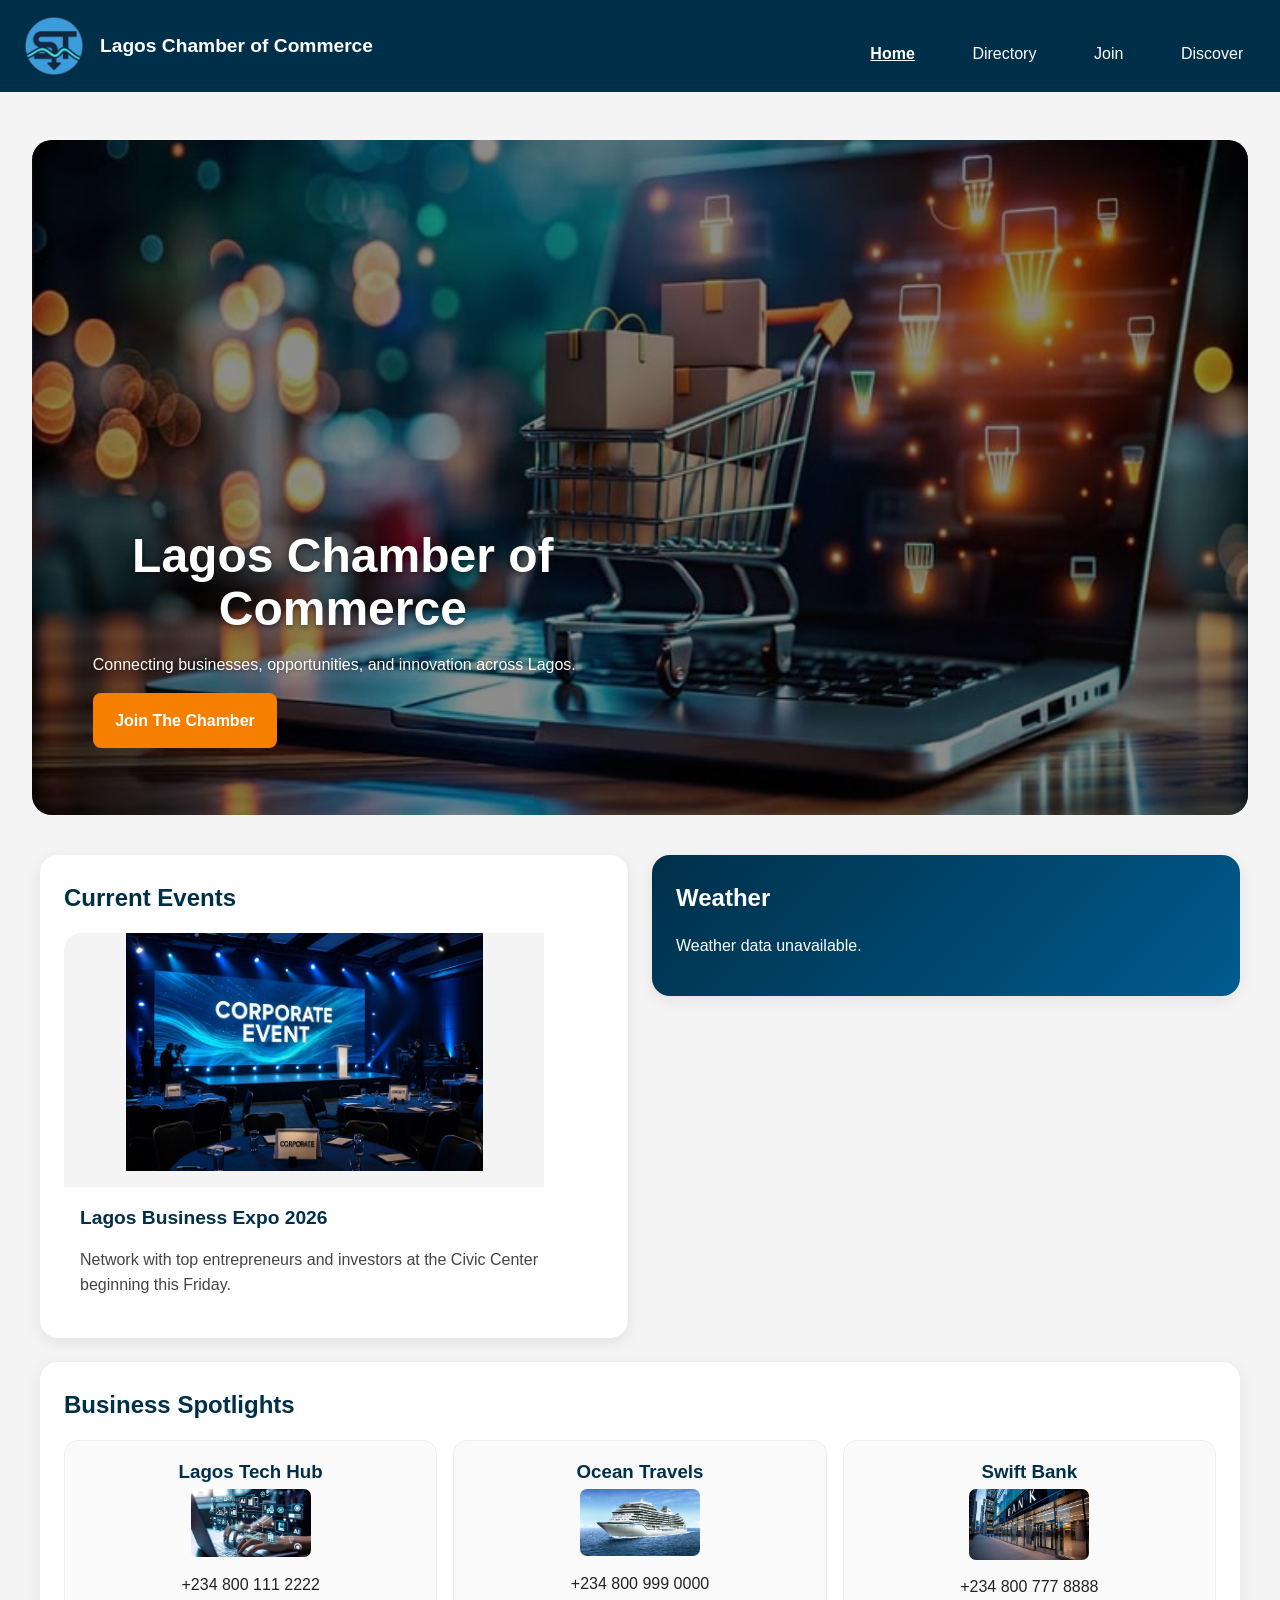
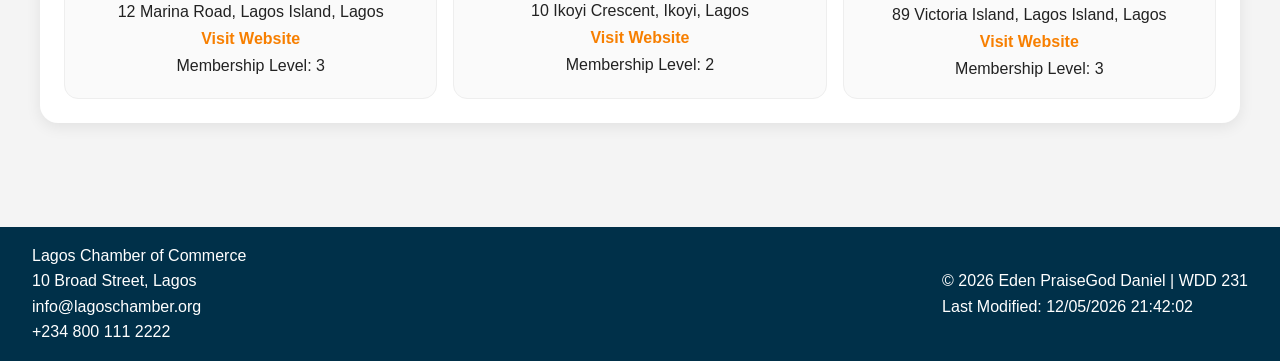
==== chamber/index.html @ 4ae9ea04 "update" ====
<!DOCTYPE html>
<html lang="en">
<head>

    <!-- Basic Page Setup -->
    <meta charset="UTF-8">
    <meta name="viewport" content="width=device-width, initial-scale=1.0">

    <!-- SEO -->
    <meta name="description" content="Lagos Chamber of Commerce Directory Page - Connect with local businesses, discover opportunities, and support economic growth in Lagos. Find contact details, addresses, and websites for a wide range of enterprises across various industries. Join us in fostering collaboration and economic development in Lagos. Explore the vibrant business community of Lagos with our comprehensive directory of chamber members. Connect with local enterprises, discover new opportunities, and support the growth of Lagos' economy. Find contact details, addresses, and websites for a wide range of businesses across various industries. Join us in fostering collaboration and economic development in Lagos.">
    <meta name="author" content="Eden PraiseGod Daniel">

    <!-- Facebook / Open Graph -->
    <meta property="og:title"
    content="Lagos Chamber Home">

    <meta property="og:description"
    content="Discover trusted businesses, connect with local enterprises, and explore opportunities in the Lagos Chamber Directory.">

    <meta property="og:image"
    content="https://danielspraises.github.io/wdd231/chamber/images/logo.png">

    <meta property="og:url"
    content="https://danielspraises.github.io/wdd231/chamber/directory.html">

    <title>Lagos Chamber Directory</title>

    <!-- Favicon -->
    <link rel="icon" href="images/logo.png">

    <!-- Google Fonts -->
    <link href="https://fonts.googleapis.com/css2?family=Montserrat:wght@400;700&display=swap" rel="stylesheet">
    <link rel="preconnect" href="https://fonts.googleapis.com">
    <link rel="preconnect" href="https://fonts.gstatic.com" crossorigin>
    <!-- <link href="https://googleapis.com" rel="stylesheet"> -->

    <!-- CSS Files -->
    <link rel="stylesheet" href="styles/normalize.css">
    <link rel="stylesheet" href="styles/small.css">
    <link rel="stylesheet" href="styles/larger.css">

    <!-- JavaScript -->
    <!-- <script src="scripts/directory.js" defer></script> -->
    <script src="scripts/index.js" defer></script>

</head>

<body>

    <!-- HEADER -->
    <header>

        <div class="logo-area">
            <img src="images/logo.png" alt="Lagos Chamber Logo">
            <span class="bus-name">Lagos Chamber of Commerce</span>
        </div>

        <!-- Navigation -->
        <nav>

            <button id="menuBtn">&#9776;</button>

            <ul class="navigation">

                <li><a href="index.html" class="active">Home</a></li>

                <li><a href="directory.html">Directory</a></li>

                <li><a href="#">Join</a></li>

                <li><a href="#">Discover</a></li>

            </ul>

        </nav>

    </header>

    <!-- MAIN -->
    <main>

        <!-- HERO SECTION -->
        <section class="hero">

            <img src="images/hero.jpg"
                alt="Lagos city business district">

            <div class="hero-text">

                <h1>Lagos Chamber of Commerce</h1>

                <p>
                    Connecting businesses, opportunities,
                    and innovation across Lagos.
                </p>

                <a href="#" class="cta-button">
                    Join The Chamber
                </a>

            </div>

        </section>

        <!-- HOME GRID -->
        <section class="home-grid">

            <!-- EVENTS -->
            <section class="card">

                <h2>Current Events</h2>

                <figure class="event-card">

                    <img src="images/event.jpg"
                        alt="Lagos Business Expo">

                    <figcaption>

                        <span>Lagos Business Expo 2026</span>

                        <p>
                            Network with top entrepreneurs and investors
                            at the Civic Center beginning this Friday.
                        </p>

                    </figcaption>

                </figure>

            </section>

            <!-- WEATHER -->
            <section class="card weather-card">

                <h2>Weather</h2>

                <div class="weather-main">

                        <div class="weather-top">

                            <img id="weather-icon"
                                src="images/weather.png"
                                alt="Weather Icon">

                            <p id="current-temp"></p>

                        </div>

                        <p id="weather-desc"></p>

                <div id="forecast" class="forecast"></div>

            </section>

            <!-- SPOTLIGHTS -->
            <section class="card">

                <h2>Business Spotlights</h2>

                <div id="spotlights"></div>

            </section>

        </section>

    </main>

    <!-- FOOTER -->
    <footer>

        <div class="footer-info">

            <p>Lagos Chamber of Commerce</p>

            <p>10 Broad Street, Lagos</p>

            <p>info@lagoschamber.org</p>

            <p>+234 800 111 2222</p>

        </div>

        <div class="footer-dev">

            <p>
                &copy;
                <span id="year"></span>

                Eden PraiseGod Daniel | WDD 231
            </p>

            <p id="lastModified"></p>

        </div>

    </footer>

</body>
</html>
---- chamber/styles/small.css ----
/* ---------- GLOBAL ---------- */

* {
    margin: 0;
    padding: 0;
    box-sizing: border-box;
}

body {
    font-family: open sans, sans-serif;
    background-color: #f4f4f4;
    color: #222;
    line-height: 1.6;
}

/* ---------- HEADER ---------- */

header {
    background-color: #003049;
    color: #ffffff;
    padding: 1rem 1.5rem;
}

.logo-area {
    display: flex;
    align-items: center;
    gap: 1rem;
}

.logo-area img {
    width: 60px;
    border-radius: 50px;
}

.logo-area .bus-name {
    font-size: 1.2rem;
    font-weight: bold;
}

/* ---------- NAVIGATION ---------- */

#menuBtn {
    margin-top: 1rem;
    padding: 0.6rem 1rem;
    border: none;
    background:#ffffff;
    color: #003049;
    cursor: pointer;
    border-radius: 6px;
    transition: background-color 0.3s ease,
                transform 0.3s ease;
}

#menuBtn:hover {
    background-color: #fcbf49;
    transform: translateY(-2px);
}

.navigation {
    list-style: none;
    display: none;
    flex-direction: column;
    gap: 0.8rem;
    margin-top: 1rem;
}

.navigation.open {
    display: flex;
}

.navigation li {
    padding: 0.3rem 0;
}

.navigation a {
    color: #ffffff;
    text-decoration: none;
    padding: 0.5rem 0.8rem;
    border-radius: 6px;
    transition: background-color 0.3s ease,
                color 0.3s ease,
                transform 0.3s ease;
}

.navigation a:hover {
    background-color: rgba(255, 255, 255, 0.15);
    color: #fcbf49;
    transform: translateX(5px);
}

.navigation a.active {
    font-weight: bold;
    text-decoration: underline;
}

/* ---------- MAIN ---------- */

main {
    padding: 2rem 1rem;
}

main h1 {
    text-align: center;
    margin-bottom: 2rem;
}

/* ---------- BUTTONS ---------- */

.view-buttons {
    display: flex;
    justify-content: center;
    gap: 1rem;
    margin-bottom: 2rem;
}

.view-buttons button {
    padding: 0.8rem 1.2rem;
    border: none;
    background-color: #003049;
    color: #ffffff;
    cursor: pointer;
    border-radius: 6px;
    transition: background-color 0.3s ease,
                transform 0.3s ease,
                box-shadow 0.3s ease;
}

.view-buttons button:hover {
    background-color: #005f73;
    transform: translateY(-3px);
    box-shadow: 0 4px 10px rgba(0, 0, 0, 0.2);
}

/* ---------- GRID VIEW ---------- */

.grid {
    display: grid;
    grid-template-columns: 1fr;
    gap: 1.5rem;
}

/* ---------- MEMBER CARD ---------- */

.grid section,
.list section {
    background-color: #ffffff;
    padding: 1.5rem;
    border-radius: 12px;
    text-align: center;
    transition: transform 0.3s ease,
                box-shadow 0.3s ease;
}

.grid section:hover,
.list section:hover {
    transform: translateY(-8px);
    box-shadow: 0 6px 18px rgba(0, 0, 0, 0.15);
}

/* ---------- IMAGES ---------- */

.grid img {
    width: 100%;
    max-width: 220px;
    height: auto;
    margin: 1rem 0;
    border-radius: 10px;
    transition: transform 0.4s ease,
                box-shadow 0.4s ease;
}

.grid img:hover {
    transform: translateY(-10px);
    box-shadow: 0 6px 14px rgba(0, 0, 0, 0.2);
}

/* ---------- LIST VIEW ---------- */

.list {
    display: flex;
    flex-direction: column;
    gap: 1.5rem;
}

.list img {
    display: none;
}

/* ---------- LINKS ---------- */

a {
    color: #f77f00;
    transition: color 0.3s ease;
}

a:hover {
    color: #db7202;
}

/* ---------- FOOTER ---------- */

footer {
    background-color: #003049;
    color: #ffffff;
    padding: 1rem 2rem;
    margin-top: 3rem;
    text-align: center;
    align-items: center;
}

/* .footer-info {
    margin-bottom: 1rem;
} */

.footer-dev {
    align-items: center;
}




/* ================ HOME PAGE ================ */

/* ---------- HERO ---------- */

.hero {
    position: relative;
    overflow: hidden;
    border-radius: 20px;
    margin: 1rem;
}

.hero img {
    width: 100%;
    height: 75vh;
    object-fit: cover;
    display: block;
}

/* Dark overlay */

.hero::after {
    content: "";
    position: absolute;
    inset: 0;
    background: rgba(0,0,0,0.45);
}

/* Hero text */

.hero-text {
    position: absolute;
    bottom: 10%;
    left: 5%;
    z-index: 2;
    color: white;
    max-width: 500px;
}

.hero-text h1 {
    font-size: 2.3rem;
    margin-bottom: 1rem;
    line-height: 1.1;
    text-shadow: 0 2px 6px rgba(0,0,0,0.5);
}

.hero-text p {
    line-height: 1.6;
    margin-bottom: 1rem;
    text-shadow: 0 1px 4px rgba(0,0,0,0.4);
}

/* CTA */

.cta-button {
    display: inline-block;
    background: #f77f00;
    color: white;
    padding: 0.9rem 1.4rem;
    border-radius: 8px;
    text-decoration: none;
    font-weight: bold;
    transition: 0.3s ease;
}

.cta-button:hover {
    background: #d96d00;
    color: #ffffff;
    transform: translateY(-3px);
}

/* ---------- HOME GRID ---------- */

.home-grid {
    display: grid;
    gap: 1.5rem;
    padding: 1.5rem;
}

/* ---------- CARDS ---------- */

.card {
    background: white;
    border-radius: 18px;
    padding: 1.5rem;
    box-shadow: 0 4px 15px rgba(0,0,0,0.08);
}

.card h2 {
    margin-bottom: 1rem;
    color: #003049;
}

/* ---------- WEATHER ---------- */

.weather-card p {
    margin-bottom: 0.8rem;
}

/* ---------- SPOTLIGHTS ---------- */

#spotlights {
    display: grid;
    gap: 1rem;
}

.spotlight-card {
    display: flex;
    flex-direction: column;
    gap: 0.1rem;
    background: #fafafa;
    border: 1px solid #eee;
    padding: 1rem;
    border-radius: 14px;
    transition: transform 0.3s ease;
    align-items: center;
}

.spotlight-card:hover {
    transform: translateY(-3px);
}

.spotlight-card img {
    width: 100%;
    max-width: 120px;
    height: auto;
    border-radius:7px;
    margin-bottom: 0.8rem;
}

.spotlight-card h3 {
    color: #003049;
}

.spotlight-card a {
    color: #f77f00;
    text-decoration: none;
    font-weight: bold;
}

.spotlight-card a:hover {
    color: #db7202;
}

/* =========================
   EVENT CARD
========================= */

.event-card {
    /* display: flex; */
    /* flex-direction: column; */
    height: 100%;
    overflow: hidden;
    border-radius: 18px;
    background: white;
    transition: transform 0.3s ease;
}

.event-card:hover {
    transform: translateY(-4px);
}

/* ---------- IMAGE ---------- */

.event-card img {
    width: 100%;
    max-width: 480px;
    aspect-ratio: 16 / 9;
    object-fit: contain;
    background: #f4f4f4;
    padding: 1rem;
    margin-top: -1rem;
}

/* ---------- CAPTION ---------- */

.event-card figcaption {
    margin-top: -0.5rem;
    padding: 1rem;
    display: flex;
    flex-direction: column;
    gap: 0.8rem;
    flex-grow: 1;
}

/* ---------- TITLE ---------- */

.event-card span {
    font-size: 1.2rem;
    font-weight: bold;
    color: #003049;
    margin: 0px;
}

/* ---------- DESCRIPTION ---------- */

.event-card p {
    color: #444;
    line-height: 1.6;
    margin: 0px;
}


/* =========================
   WEATHER CARD
========================= */

.weather-card {
    background: linear-gradient(
        135deg,
        #003049,
        #005b8f
    );

    color: white;
}

/* Heading */

.weather-card h2 {
    color: white;
    margin-bottom: 1rem;
}

/* Current temp */

.weather-main {
    margin-bottom: 1.5rem;
}

/* ---------- WEATHER TOP ---------- */

.weather-top {
    display: flex;
    align-items: center;
    gap: 1rem;
    margin-bottom: 0.5rem;
}

/* Weather icon */

#weather-icon {
    width: 70px;
    height: 70px;
}

/* Temperature */

#current-temp {
    font-size: 3rem;
    font-weight: bold;
    margin-bottom: 0.5rem;
}

/* Description */

#weather-desc {
    text-transform: capitalize;
    font-size: 1.1rem;
    opacity: 0.9;
}

/* Forecast */

.forecast {
    display: grid;
    gap: 0.8rem;
}

/* Forecast items */

.forecast p {
    background: rgba(255,255,255,0.12);
    padding: 0.8rem;
    border-radius: 10px;
    backdrop-filter: blur(5px);
}
---- chamber/styles/larger.css ----
@media screen and (min-width: 768px) {

    /* Navigation */

    #menuBtn {
        display: none;
    }

    .navigation {
        display: flex;
        flex-direction: row;
        justify-content: flex-end;
        gap: 2rem;
    }

    header {
        display: flex;
        justify-content: space-between;
        align-items: center;
        position: sticky;
        top: 0;
        z-index: 1000;
    }

    /* Grid */

    .grid {
        grid-template-columns: repeat(3, 1fr);
    }

    /* Footer */

    footer {
        display: flex;
        justify-content: space-between;
        text-align: left;
    }

}

/* ================ HOME PAGE ================ */

@media screen and (min-width: 768px) {

    /* ---------- HOME GRID ---------- */

    .home-grid {

        display: grid;

        grid-template-columns: 1fr 1fr;

        gap: 1.5rem;

        align-items: start;
    }

    /* Spotlight spans full width */

    .home-grid .card:last-child {

        grid-column: span 2;
    }

    /* Spotlight layout */

    #spotlights {

        grid-template-columns: repeat(3, 1fr);
    }

    /* Hero */

    .hero-text h1 {

        font-size: 3rem;
    }

}
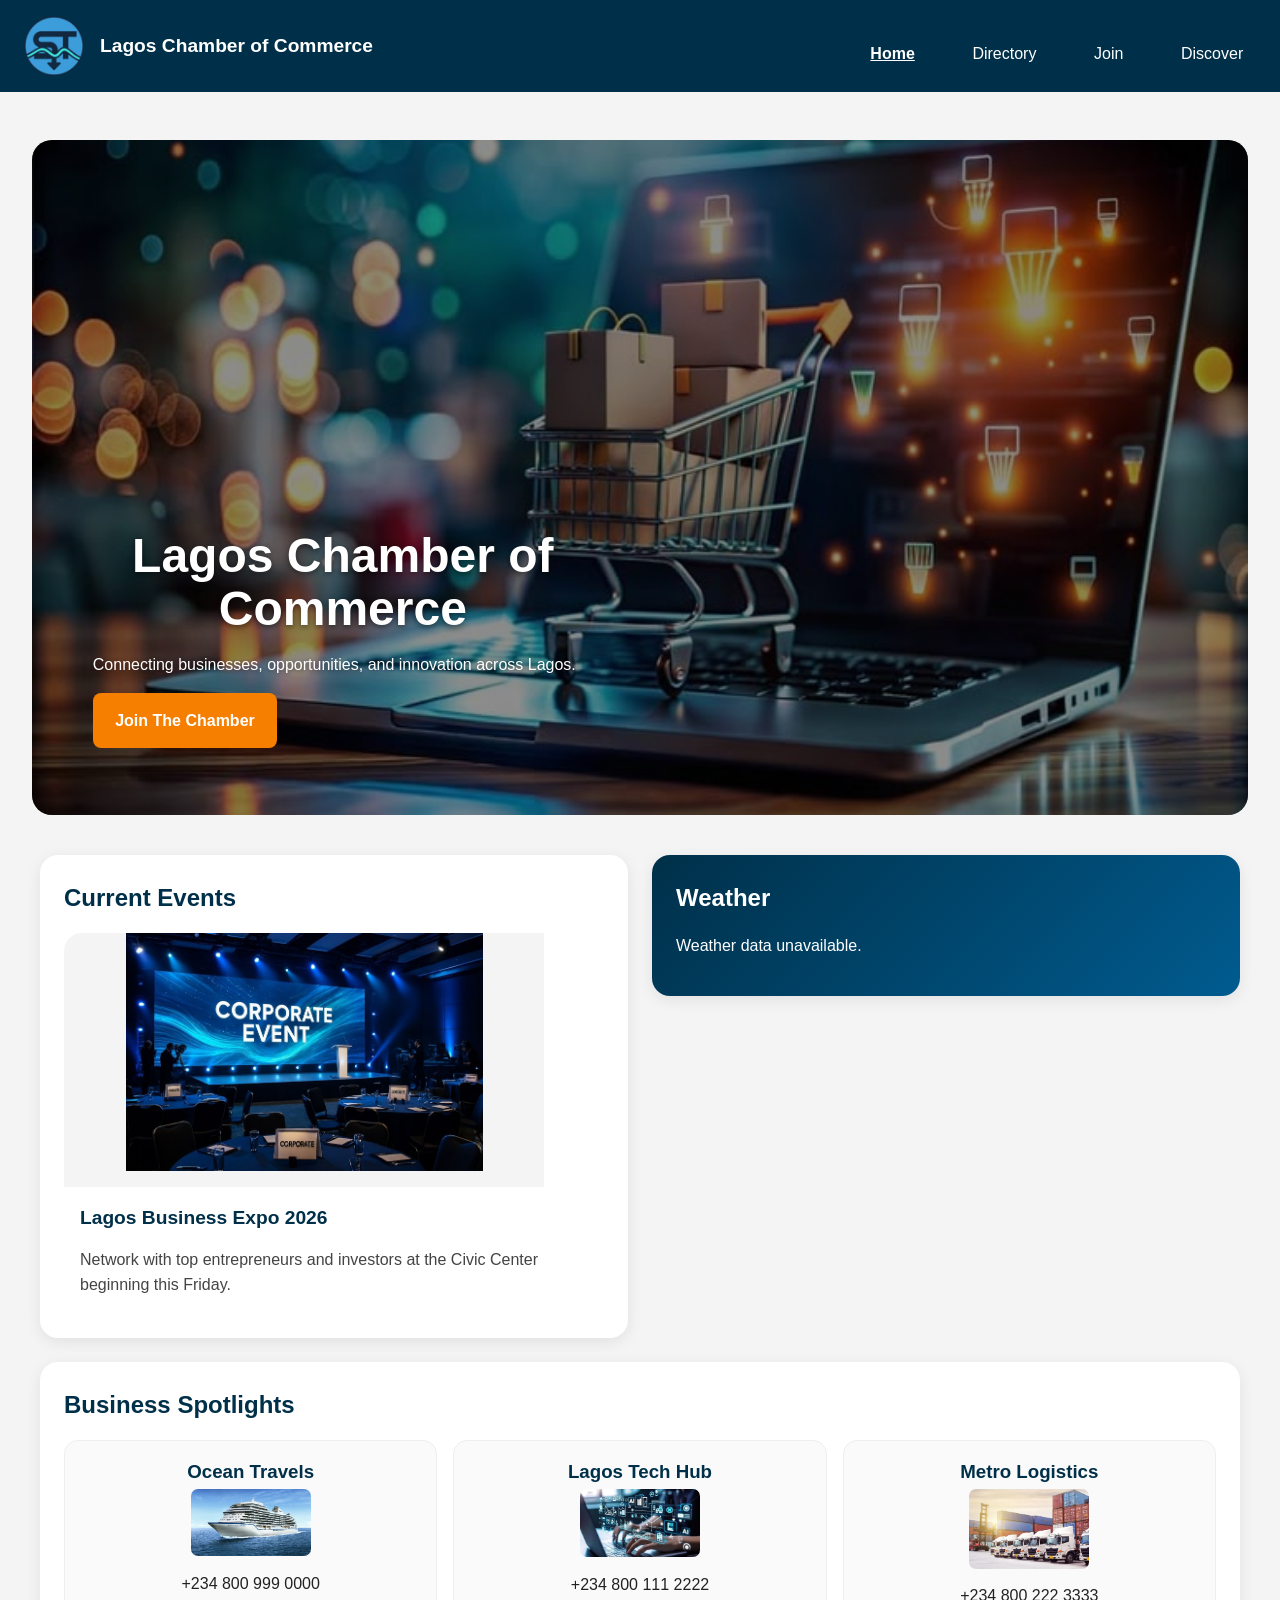
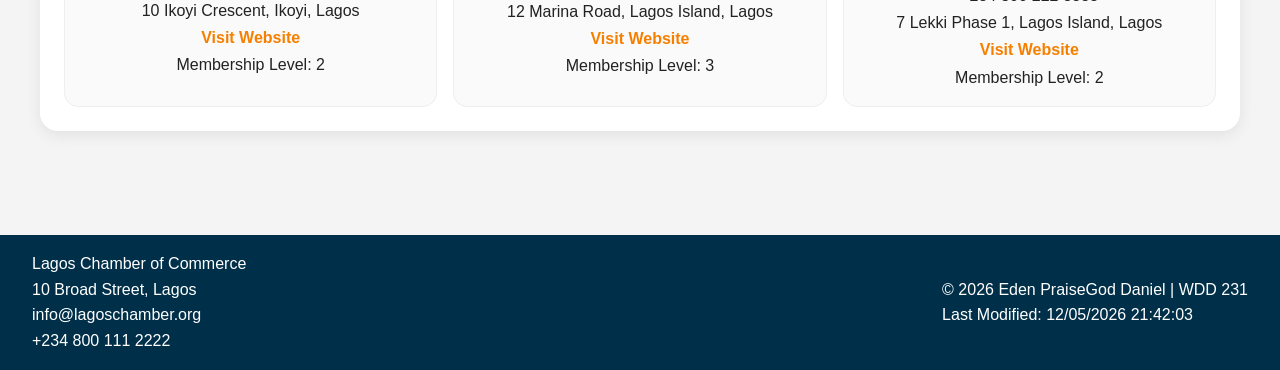
==== commit 30450b81: "update" ====
--- a/chamber/index.html
+++ b/chamber/index.html
@@ -7,7 +7,7 @@
     <meta name="viewport" content="width=device-width, initial-scale=1.0">
 
     <!-- SEO -->
-    <meta name="description" content="Lagos Chamber of Commerce Directory Page - Connect with local businesses, discover opportunities, and support economic growth in Lagos. Find contact details, addresses, and websites for a wide range of enterprises across various industries. Join us in fostering collaboration and economic development in Lagos. Explore the vibrant business community of Lagos with our comprehensive directory of chamber members. Connect with local enterprises, discover new opportunities, and support the growth of Lagos' economy. Find contact details, addresses, and websites for a wide range of businesses across various industries. Join us in fostering collaboration and economic development in Lagos.">
+    <meta name="description" content="Lagos Chamber of Commerce Directory Page - Connect with local businesses, discover opportunities, and support economic growth in Lagos. Find contact details, addresses, and websites for a wide range of enterprises across various industries.">
     <meta name="author" content="Eden PraiseGod Daniel">
 
     <!-- Facebook / Open Graph -->
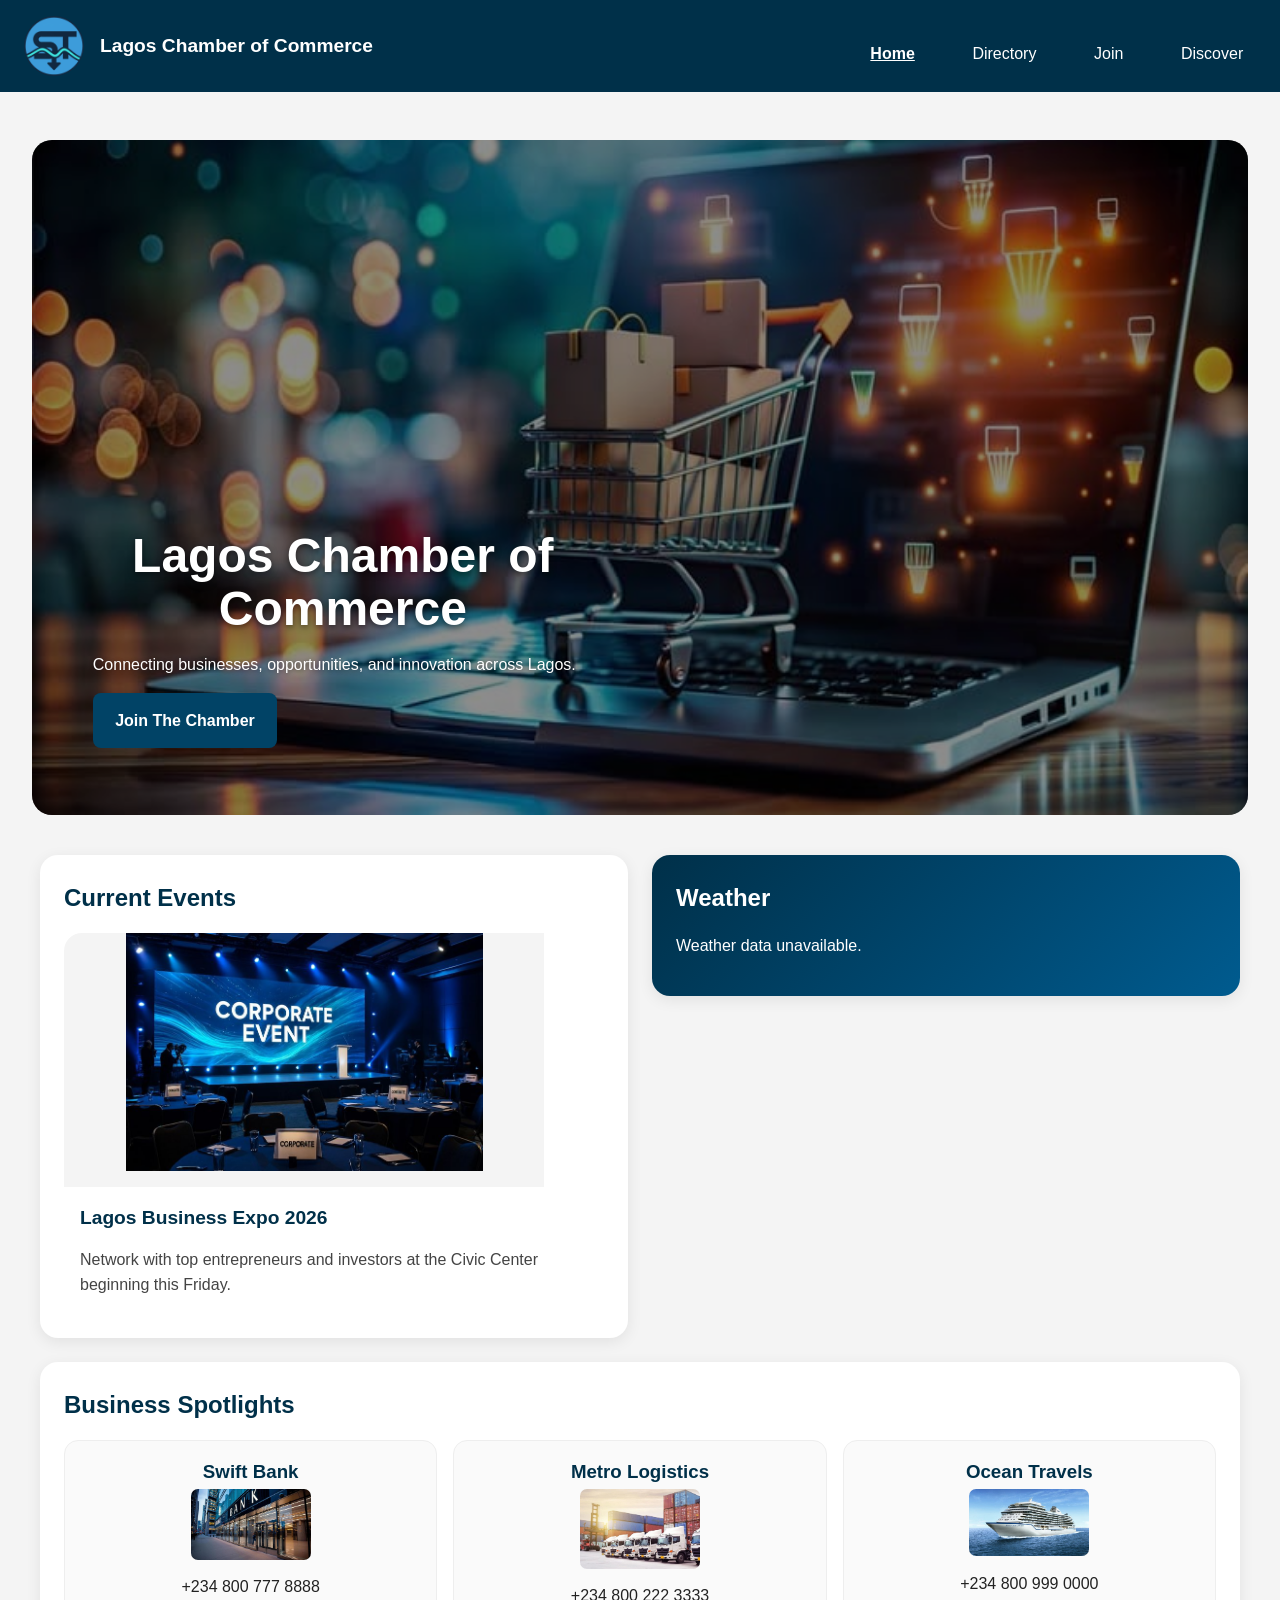
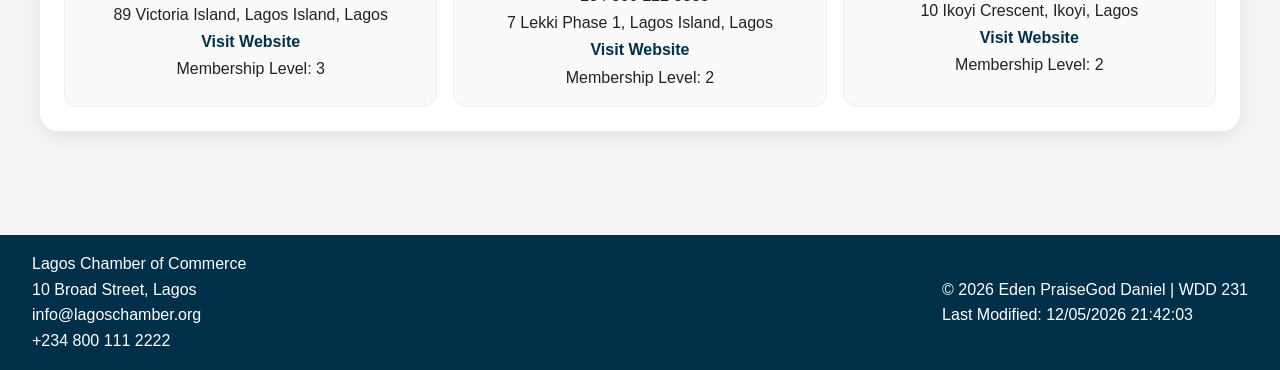
==== commit 7304f4cf: "update" ====
--- a/chamber/index.html
+++ b/chamber/index.html
@@ -32,7 +32,6 @@
     <link href="https://fonts.googleapis.com/css2?family=Montserrat:wght@400;700&display=swap" rel="stylesheet">
     <link rel="preconnect" href="https://fonts.googleapis.com">
     <link rel="preconnect" href="https://fonts.gstatic.com" crossorigin>
-    <!-- <link href="https://googleapis.com" rel="stylesheet"> -->
 
     <!-- CSS Files -->
     <link rel="stylesheet" href="styles/normalize.css">
@@ -135,21 +134,23 @@
 
                 <h2>Weather</h2>
 
-                <div class="weather-main">
-
-                        <div class="weather-top">
-
-                            <img id="weather-icon"
-                                src="images/weather.png"
-                                alt="Weather Icon">
-
-                            <p id="current-temp"></p>
-
-                        </div>
-
-                        <p id="weather-desc"></p>
+            <div class="weather-main">
+
+                <div class="weather-top">
+
+                    <img id="weather-icon"
+                        src="images/weather.png"
+                        alt="Weather Icon">
+
+                    <p id="current-temp"></p>
+
+                </div>
+
+                <p id="weather-desc"></p>
 
                 <div id="forecast" class="forecast"></div>
+
+            </div>
 
             </section>
 
--- a/chamber/styles/small.css
+++ b/chamber/styles/small.css
@@ -189,12 +189,12 @@
 /* ---------- LINKS ---------- */
 
 a {
-    color: #f77f00;
+    color: #003049;
     transition: color 0.3s ease;
 }
 
 a:hover {
-    color: #db7202;
+    color: #012132;
 }
 
 /* ---------- FOOTER ---------- */
@@ -253,7 +253,7 @@
     bottom: 10%;
     left: 5%;
     z-index: 2;
-    color: white;
+    color: #ffffff;
     max-width: 500px;
 }
 
@@ -274,8 +274,8 @@
 
 .cta-button {
     display: inline-block;
-    background: #f77f00;
-    color: white;
+    background: #014366;
+    color: #ffffff ;
     padding: 0.9rem 1.4rem;
     border-radius: 8px;
     text-decoration: none;
@@ -284,7 +284,7 @@
 }
 
 .cta-button:hover {
-    background: #d96d00;
+    background: #01263a;
     color: #ffffff;
     transform: translateY(-3px);
 }
@@ -300,7 +300,7 @@
 /* ---------- CARDS ---------- */
 
 .card {
-    background: white;
+    background: #ffffff;
     border-radius: 18px;
     padding: 1.5rem;
     box-shadow: 0 4px 15px rgba(0,0,0,0.08);
@@ -353,13 +353,13 @@
 }
 
 .spotlight-card a {
-    color: #f77f00;
+    color: #003049;
     text-decoration: none;
     font-weight: bold;
 }
 
 .spotlight-card a:hover {
-    color: #db7202;
+    color: #02263a;
 }
 
 /* =========================
@@ -372,7 +372,7 @@
     height: 100%;
     overflow: hidden;
     border-radius: 18px;
-    background: white;
+    background: #ffffff;
     transition: transform 0.3s ease;
 }
 
@@ -432,13 +432,13 @@
         #005b8f
     );
 
-    color: white;
+    color: #ffffff;
 }
 
 /* Heading */
 
 .weather-card h2 {
-    color: white;
+    color: #ffffff;
     margin-bottom: 1rem;
 }
 
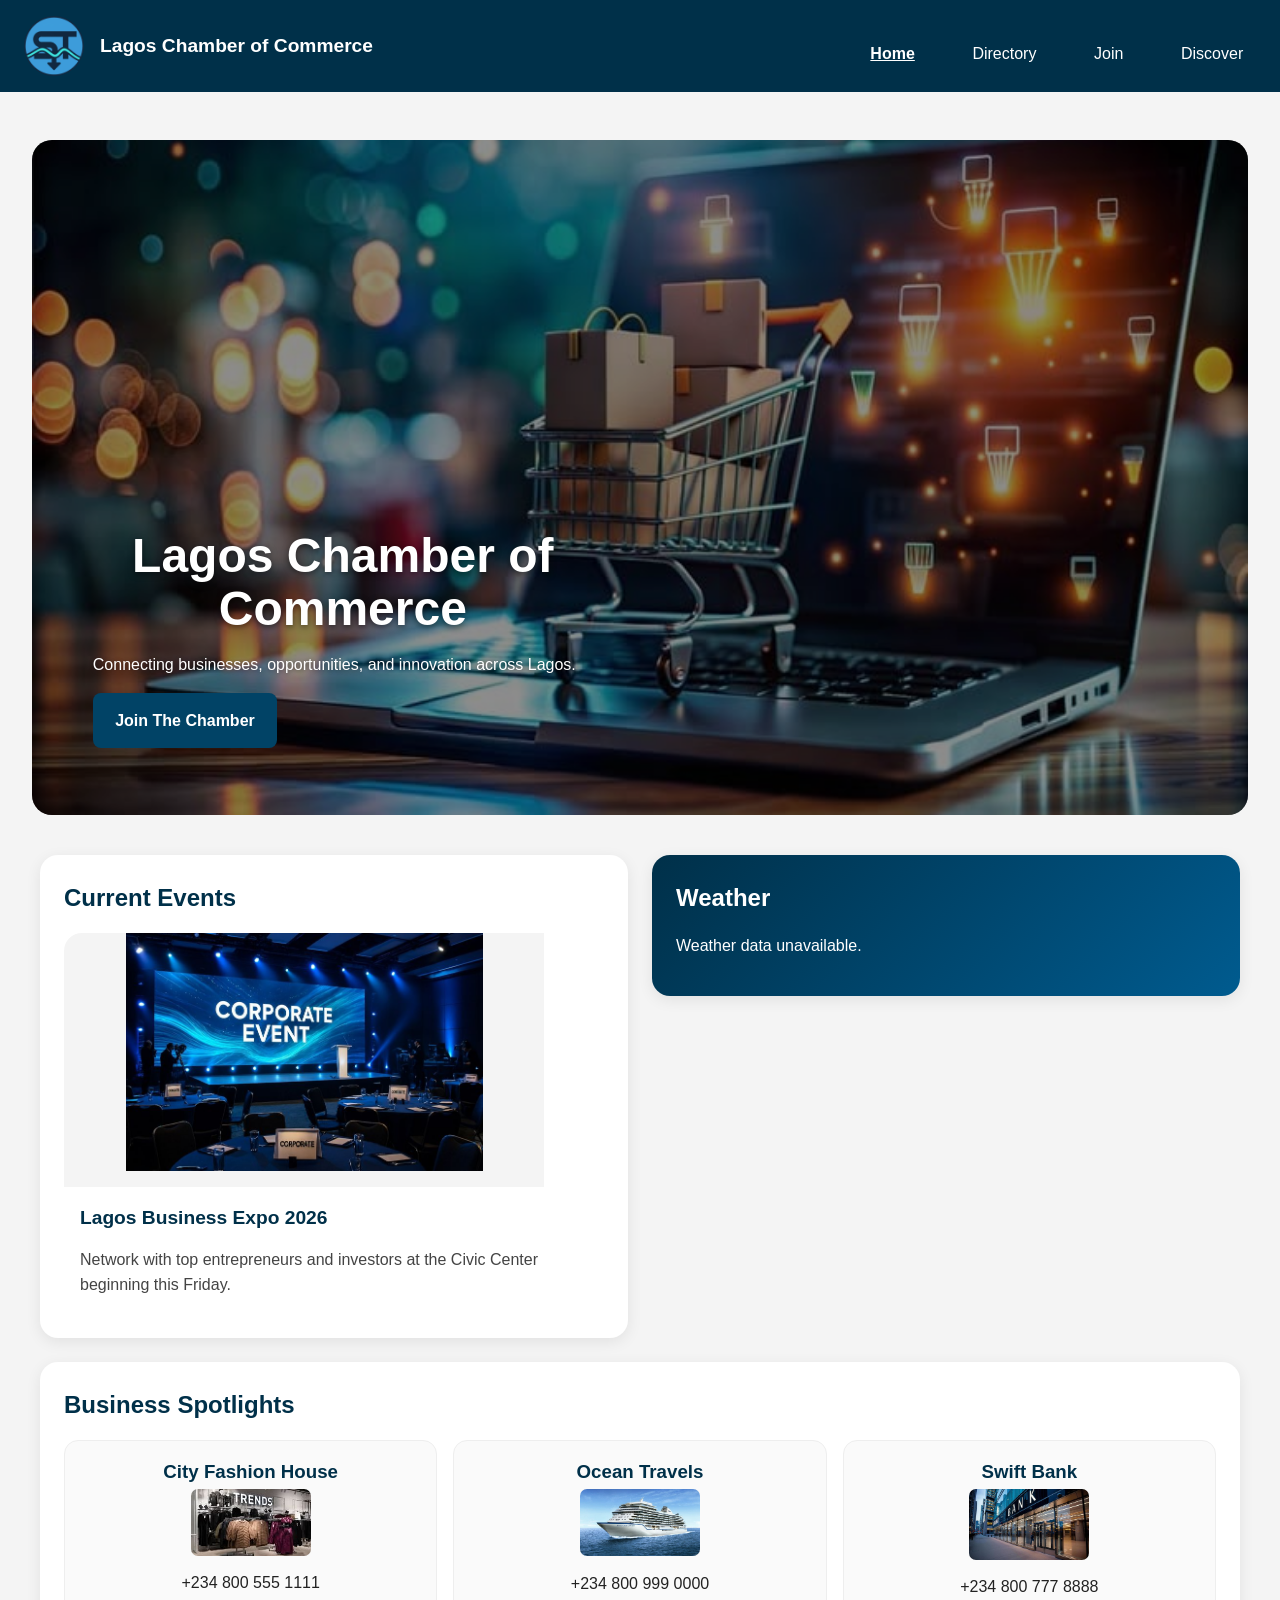
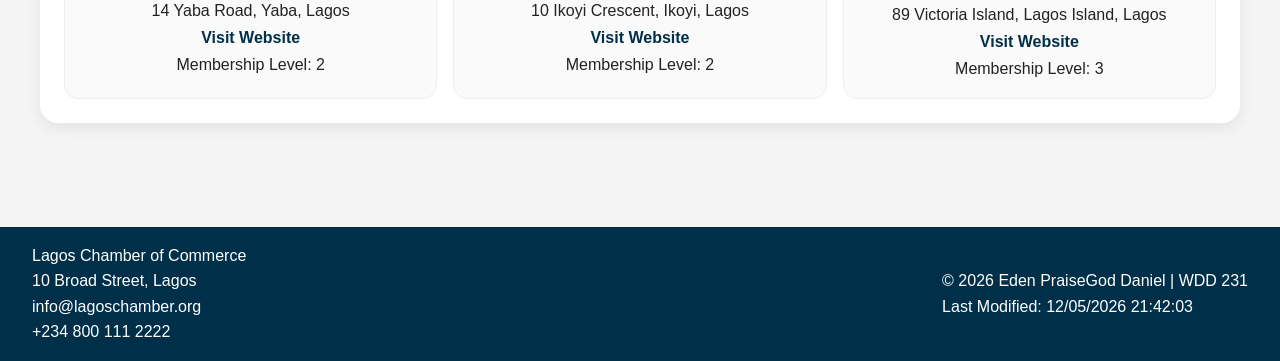
==== commit 470f217f: "update" ====
--- a/chamber/index.html
+++ b/chamber/index.html
@@ -7,8 +7,9 @@
     <meta name="viewport" content="width=device-width, initial-scale=1.0">
 
     <!-- SEO -->
-    <meta name="description" content="Lagos Chamber of Commerce Directory Page - Connect with local businesses, discover opportunities, and support economic growth in Lagos. Find contact details, addresses, and websites for a wide range of enterprises across various industries.">
+    <meta name="description" content="Connect with Lagos businesses and discover opportunities across the city. Today.">
     <meta name="author" content="Eden PraiseGod Daniel">
+
 
     <!-- Facebook / Open Graph -->
     <meta property="og:title"
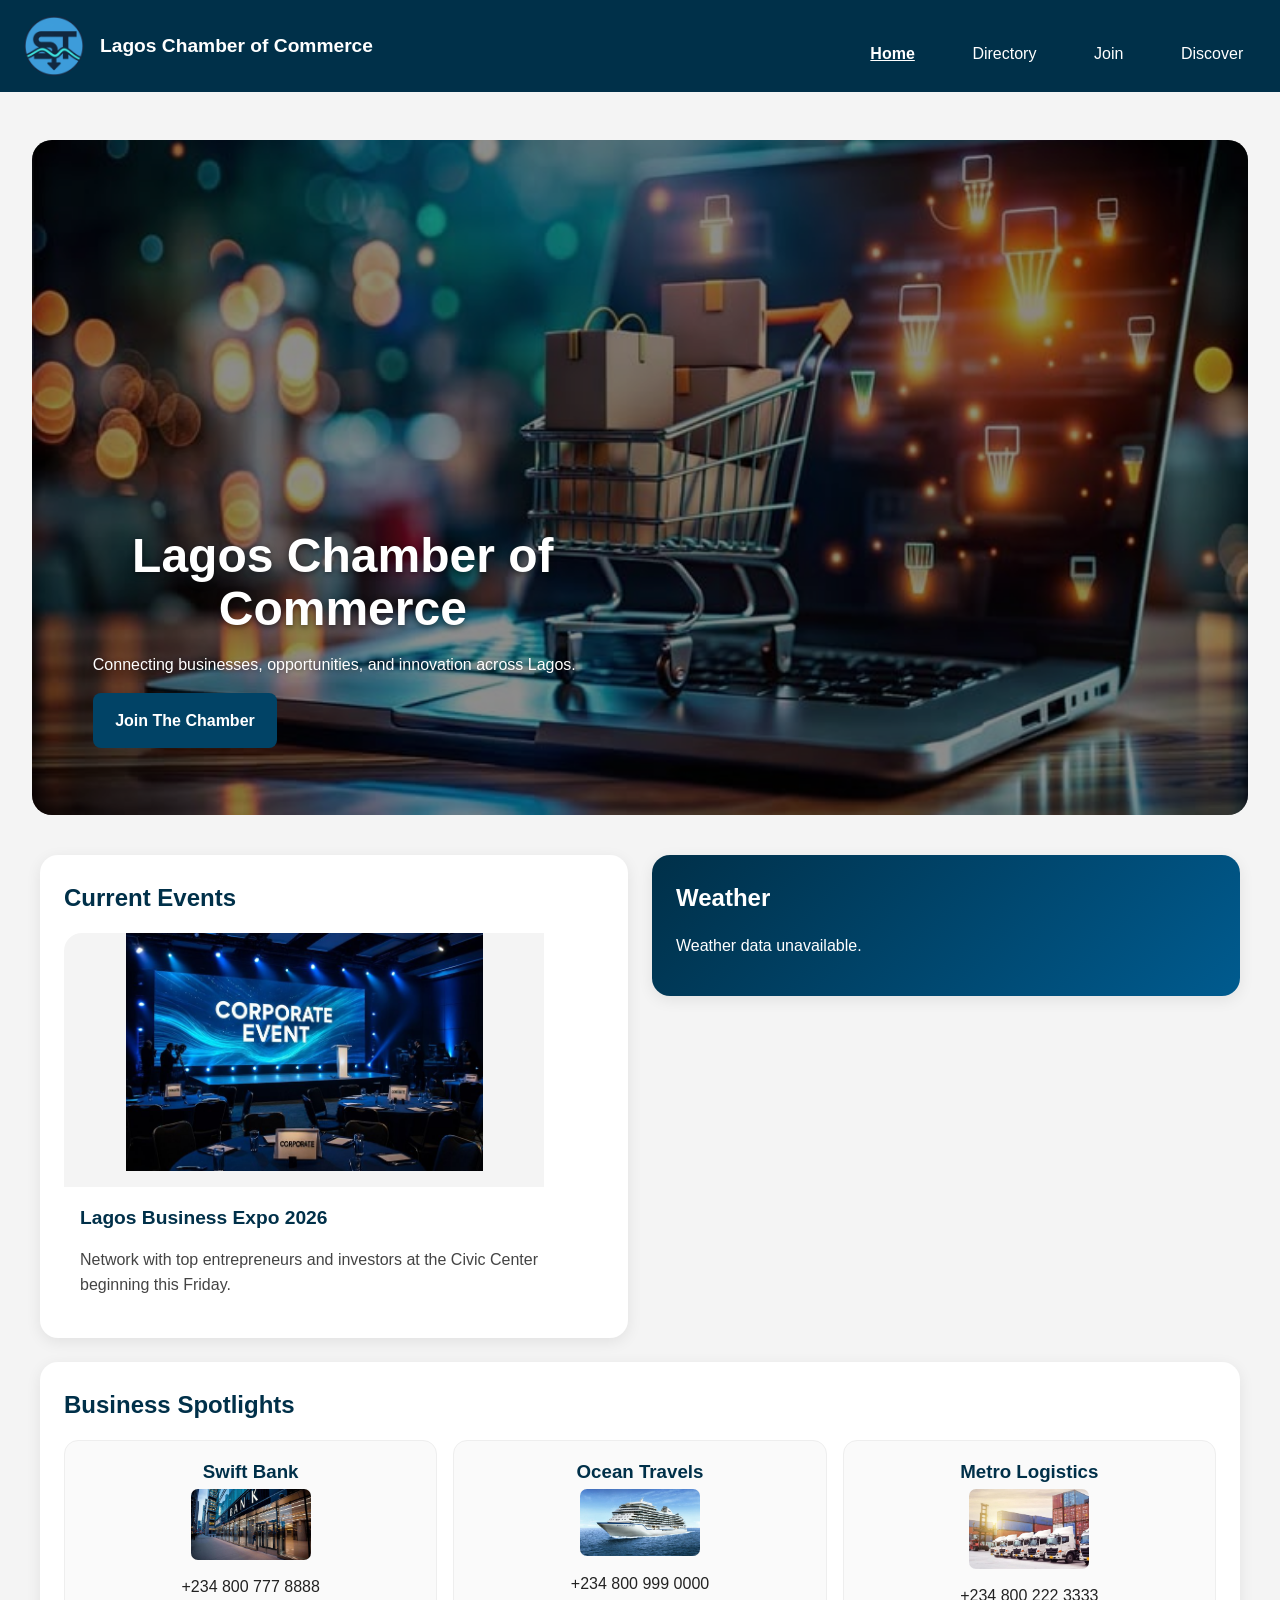
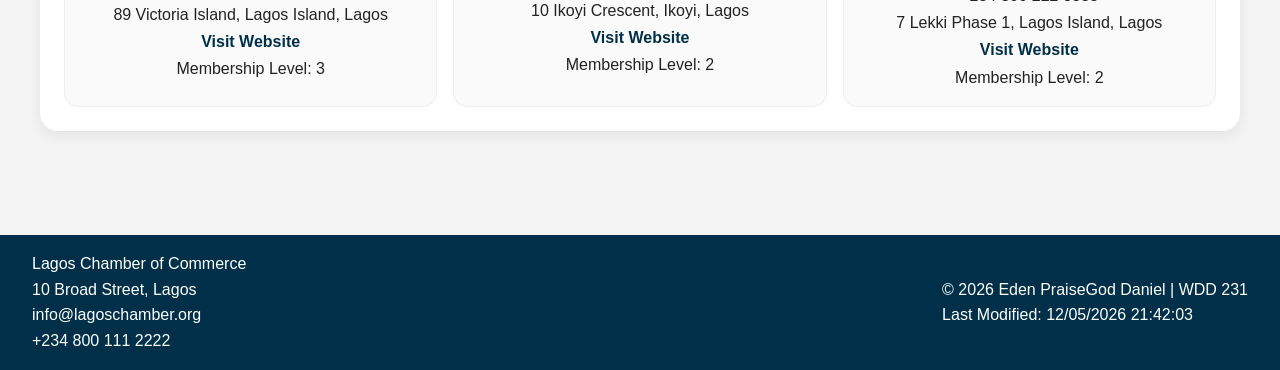
==== commit 53633970: "week4" ====
--- a/chamber/index.html
+++ b/chamber/index.html
@@ -66,7 +66,7 @@
 
                 <li><a href="directory.html">Directory</a></li>
 
-                <li><a href="#">Join</a></li>
+                <li><a href="join.html">Join</a></li>
 
                 <li><a href="#">Discover</a></li>
 
@@ -103,7 +103,7 @@
         </section>
 
         <!-- HOME GRID -->
-        <section class="home-grid">
+        <div class="home-grid">
 
             <!-- EVENTS -->
             <section class="card">
@@ -164,7 +164,7 @@
 
             </section>
 
-        </section>
+        </div>
 
     </main>
 
--- a/chamber/styles/small.css
+++ b/chamber/styles/small.css
@@ -255,6 +255,7 @@
     z-index: 2;
     color: #ffffff;
     max-width: 500px;
+    background: none;
 }
 
 .hero-text h1 {
@@ -494,4 +495,192 @@
     padding: 0.8rem;
     border-radius: 10px;
     backdrop-filter: blur(5px);
+}
+
+
+
+
+
+
+
+/* ===========================================================================================================================
+    JOIN PAGE
+============================================================================================================================ */
+
+.join-container {
+    display: grid;
+    gap: 2rem;
+}
+
+/* FORM CARD */
+
+.join-form-card,
+.membership-card {
+    background: #ffffff;
+    border-radius: 18px;
+    padding: 1.5rem;
+    box-shadow: 0 4px 15px rgba(0,0,0,0.08);
+}
+
+.join-form-card h2 {
+    color: #003049;
+    margin-bottom: 1rem;
+}
+
+.join-form-card form {
+    display: flex;
+    flex-direction: column;
+    gap: 1rem;
+}
+
+.join-form-card label {
+    display: flex;
+    flex-direction: column;
+    gap: .3rem;
+    font-weight: 600;
+}
+
+.join-form-card input,
+.join-form-card textarea,
+.join-form-card select {
+    padding: .8rem;
+    border: 1px solid #ccc;
+    border-radius: 8px;
+    font: inherit;
+}
+
+.join-form-card textarea {
+    resize: vertical;
+}
+
+/* SUBMIT BUTTON */
+
+.submit-btn {
+    background: #003049;
+    color: #ffffff;
+    border: none;
+    cursor: pointer;
+    font-weight: bold;
+    transition: .3s ease;
+}
+
+.submit-btn:hover {
+    background: #005f73;
+}
+
+/* MEMBERSHIP CARDS */
+
+.membership-cards {
+    display: grid;
+    gap: 1rem;
+}
+
+.membership-card h2 {
+    color: #003049;
+    margin-bottom: .5rem;
+}
+
+.membership-card p {
+    margin-bottom: 1rem;
+}
+
+.membership-card a {
+    font-weight: bold;
+    text-decoration: none;
+}
+
+/* PAGE LOAD ANIMATION */
+
+.membership-card {
+    opacity: 0;
+    transform: translateY(20px);
+    animation: fadeUp .8s forwards;
+}
+
+.membership-card:nth-child(1) {
+    animation-delay: .1s;
+}
+
+.membership-card:nth-child(2) {
+    animation-delay: .3s;
+}
+
+.membership-card:nth-child(3) {
+    animation-delay: .5s;
+}
+
+.membership-card:nth-child(4) {
+    animation-delay: .7s;
+}
+
+@keyframes fadeUp {
+
+    to {
+        opacity: 1;
+        transform: translateY(0);
+    }
+
+}
+
+/* DIALOG MODALS */
+
+dialog {
+    width: min(90%, 500px);
+    border: none;
+    border-radius: 15px;
+    padding: 2rem;
+}
+
+dialog h2 {
+    color: #003049;
+    margin-bottom: 1rem;
+}
+
+dialog ul {
+    margin-left: 1.2rem;
+    margin-bottom: 1rem;
+}
+
+dialog li {
+    margin-bottom: .5rem;
+}
+
+dialog::backdrop {
+    background: rgba(0,0,0,.5);
+}
+
+.close-modal {
+    padding: .8rem 1.2rem;
+    border: none;
+    border-radius: 8px;
+    background: #003049;
+    color: white;
+    cursor: pointer;
+}
+
+/* THANK YOU PAGE */
+
+.thankyou-card {
+    background: white;
+    padding: 2rem;
+    border-radius: 18px;
+    box-shadow: 0 4px 15px rgba(0,0,0,.08);
+    max-width: 800px;
+    margin: 0 auto;
+}
+
+.thankyou-card h1 {
+    color: #003049;
+}
+
+.submission-details {
+    display: grid;
+    gap: 1rem;
+    margin-top: 1rem;
+}
+
+.submission-details p {
+    background: #f4f4f4;
+    padding: 1rem;
+    border-radius: 8px;
 }
--- a/chamber/styles/larger.css
+++ b/chamber/styles/larger.css
@@ -76,4 +76,26 @@
         font-size: 3rem;
     }
 
-}+}
+
+
+
+
+/* ===================================
+   JOIN PAGE
+=================================== */
+
+@media screen and (min-width: 768px) {
+
+    .join-container {
+
+        display: grid;
+
+        grid-template-columns: 2fr 1fr;
+
+        gap: 2rem;
+
+        align-items: start;
+    }
+
+}
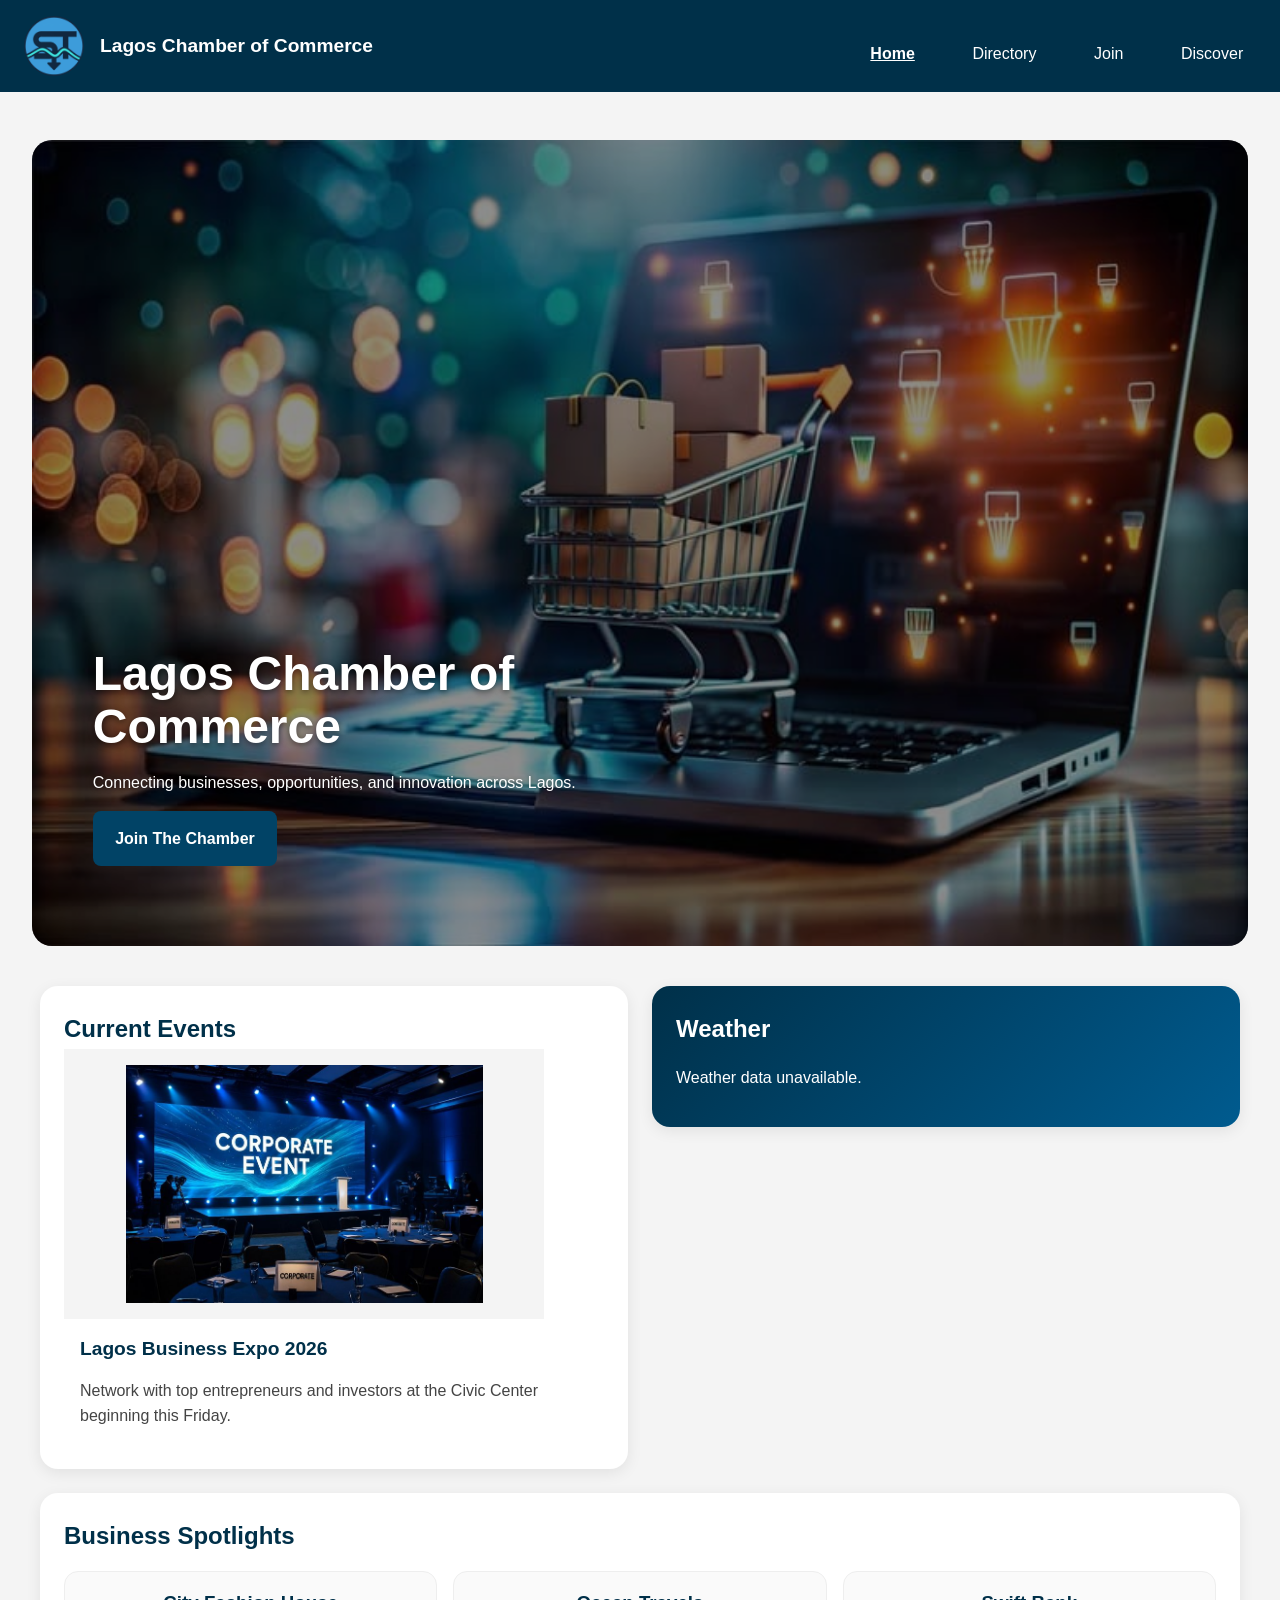
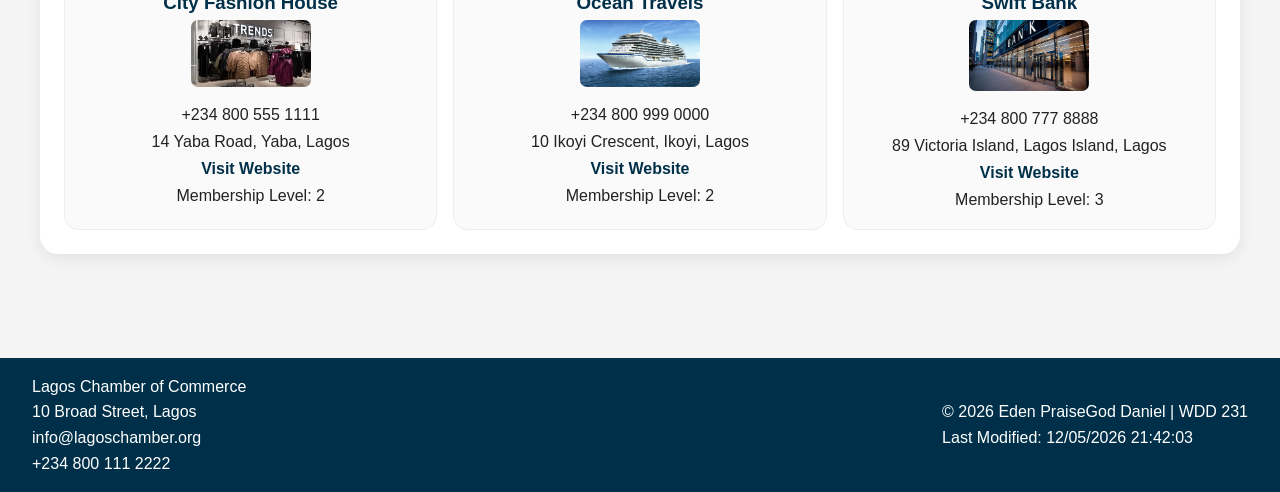
==== commit 54c105f2: "week4 update" ====
--- a/chamber/index.html
+++ b/chamber/index.html
@@ -94,7 +94,7 @@
                     and innovation across Lagos.
                 </p>
 
-                <a href="#" class="cta-button">
+                <a href="join.html" class="cta-button">
                     Join The Chamber
                 </a>
 
--- a/chamber/styles/small.css
+++ b/chamber/styles/small.css
@@ -5,6 +5,20 @@
     padding: 0;
     box-sizing: border-box;
 }
+:root {
+    --primary-color: #003049;
+    --secondary-color: #005f73;
+    --accent-color: #fcbf49;
+
+    --white: #ffffff;
+    --light-bg: #f4f4f4;
+
+    --text-color: #222222;
+
+    --shadow-light: rgba(0,0,0,.08);
+    --shadow-medium: rgba(0,0,0,.15);
+}
+
 
 body {
     font-family: open sans, sans-serif;
@@ -16,8 +30,8 @@
 /* ---------- HEADER ---------- */
 
 header {
-    background-color: #003049;
-    color: #ffffff;
+    background-color: var(--primary-color);
+    color: var(--white);
     padding: 1rem 1.5rem;
 }
 
@@ -73,7 +87,7 @@
 }
 
 .navigation a {
-    color: #ffffff;
+    color: var(--white);
     text-decoration: none;
     padding: 0.5rem 0.8rem;
     border-radius: 6px;
@@ -116,8 +130,8 @@
 .view-buttons button {
     padding: 0.8rem 1.2rem;
     border: none;
-    background-color: #003049;
-    color: #ffffff;
+    background-color: var(--primary-color);
+    color: var(--white);
     cursor: pointer;
     border-radius: 6px;
     transition: background-color 0.3s ease,
@@ -143,7 +157,7 @@
 
 .grid section,
 .list section {
-    background-color: #ffffff;
+    background-color: var(--white);
     padding: 1.5rem;
     border-radius: 12px;
     text-align: center;
@@ -200,8 +214,8 @@
 /* ---------- FOOTER ---------- */
 
 footer {
-    background-color: #003049;
-    color: #ffffff;
+    background-color: var(--primary-color);
+    color: var(--white);
     padding: 1rem 2rem;
     margin-top: 3rem;
     text-align: center;
@@ -232,7 +246,7 @@
 
 .hero img {
     width: 100%;
-    height: 75vh;
+    height: auto;
     object-fit: cover;
     display: block;
 }
@@ -253,7 +267,7 @@
     bottom: 10%;
     left: 5%;
     z-index: 2;
-    color: #ffffff;
+    color: var(--white);
     max-width: 500px;
     background: none;
 }
@@ -262,6 +276,7 @@
     font-size: 2.3rem;
     margin-bottom: 1rem;
     line-height: 1.1;
+    text-align: left;
     text-shadow: 0 2px 6px rgba(0,0,0,0.5);
 }
 
@@ -286,7 +301,7 @@
 
 .cta-button:hover {
     background: #01263a;
-    color: #ffffff;
+    color: var(--white);
     transform: translateY(-3px);
 }
 
@@ -305,6 +320,7 @@
     border-radius: 18px;
     padding: 1.5rem;
     box-shadow: 0 4px 15px rgba(0,0,0,0.08);
+
 }
 
 .card h2 {
@@ -368,10 +384,6 @@
 ========================= */
 
 .event-card {
-    /* display: flex; */
-    /* flex-direction: column; */
-    height: 100%;
-    overflow: hidden;
     border-radius: 18px;
     background: #ffffff;
     transition: transform 0.3s ease;
@@ -388,7 +400,7 @@
     max-width: 480px;
     aspect-ratio: 16 / 9;
     object-fit: contain;
-    background: #f4f4f4;
+    background: var(--light-bg);
     padding: 1rem;
     margin-top: -1rem;
 }
@@ -433,13 +445,13 @@
         #005b8f
     );
 
-    color: #ffffff;
+    color: var(--white);
 }
 
 /* Heading */
 
 .weather-card h2 {
-    color: #ffffff;
+    color: var(--white);
     margin-bottom: 1rem;
 }
 
@@ -557,7 +569,7 @@
 
 .submit-btn {
     background: #003049;
-    color: #ffffff;
+    color: var(--white);
     border: none;
     cursor: pointer;
     font-weight: bold;
@@ -680,7 +692,7 @@
 }
 
 .submission-details p {
-    background: #f4f4f4;
+    background: var(--light-bg);
     padding: 1rem;
     border-radius: 8px;
 }
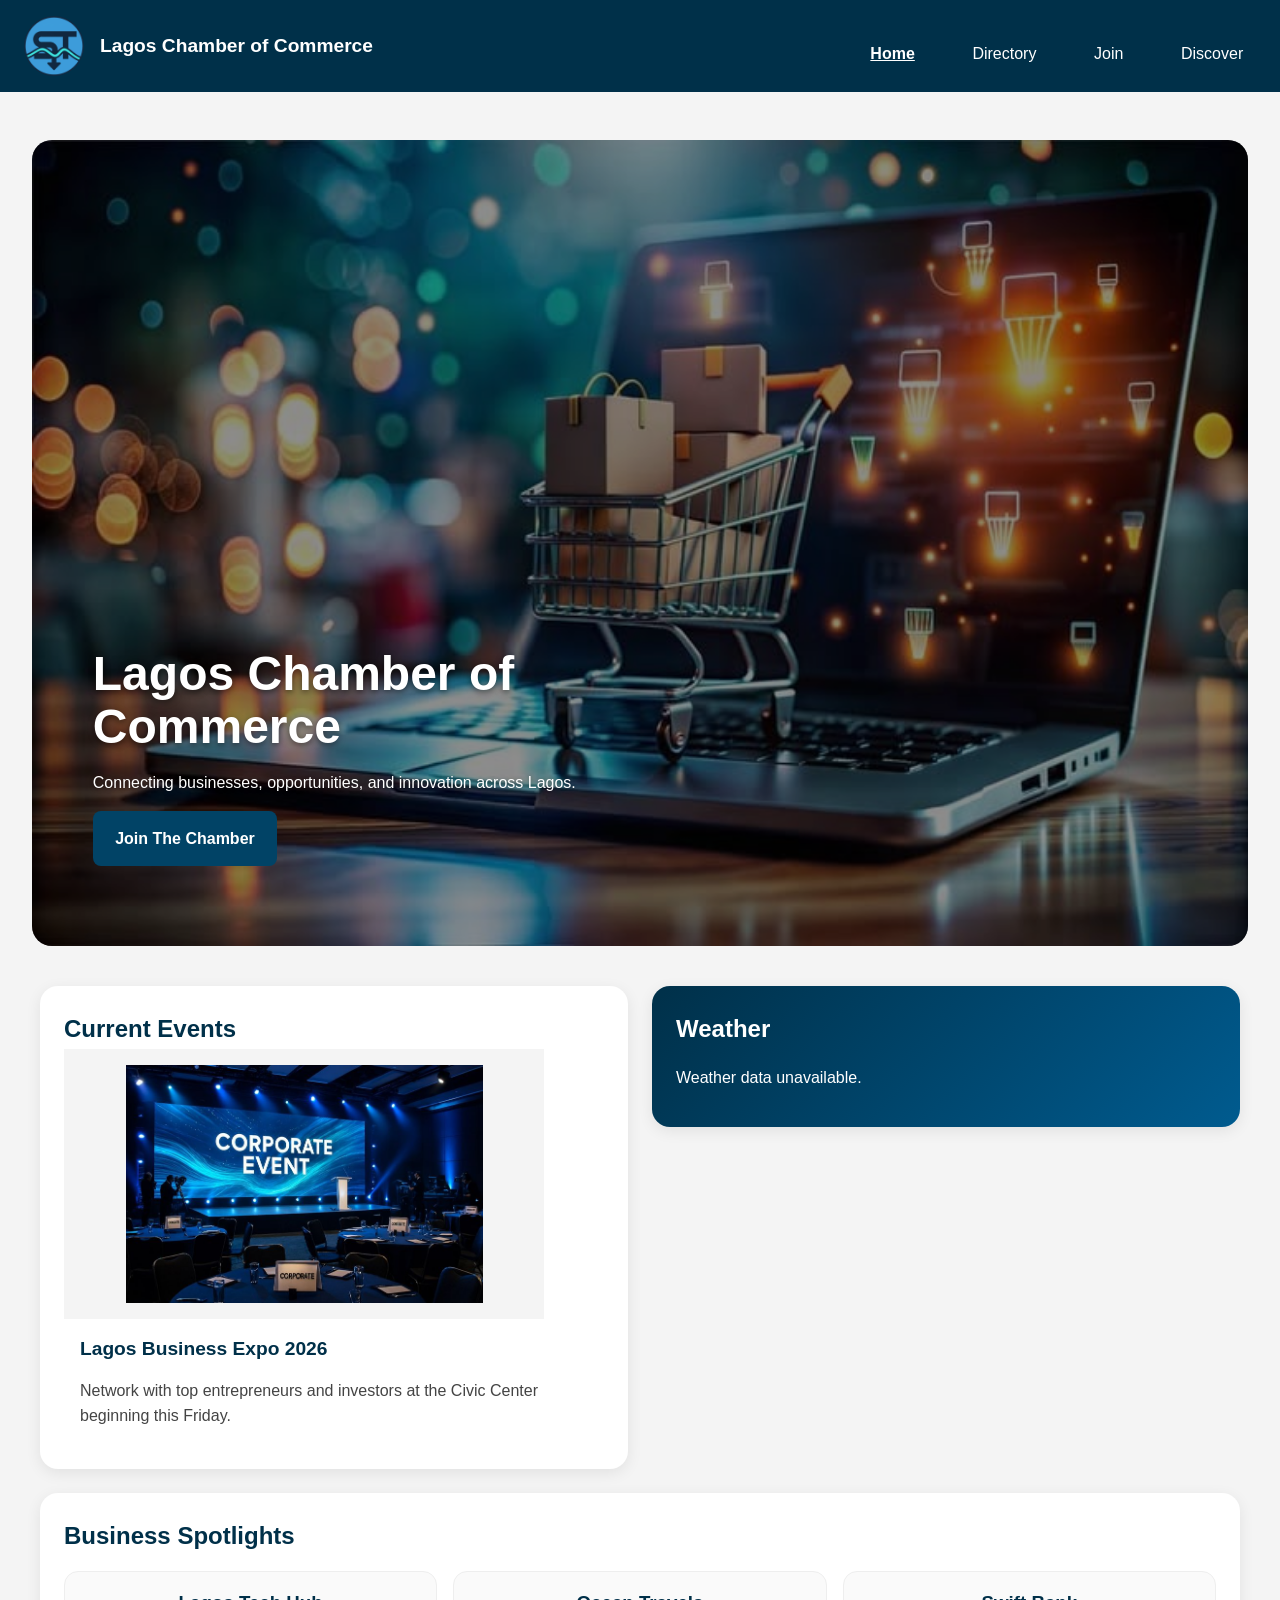
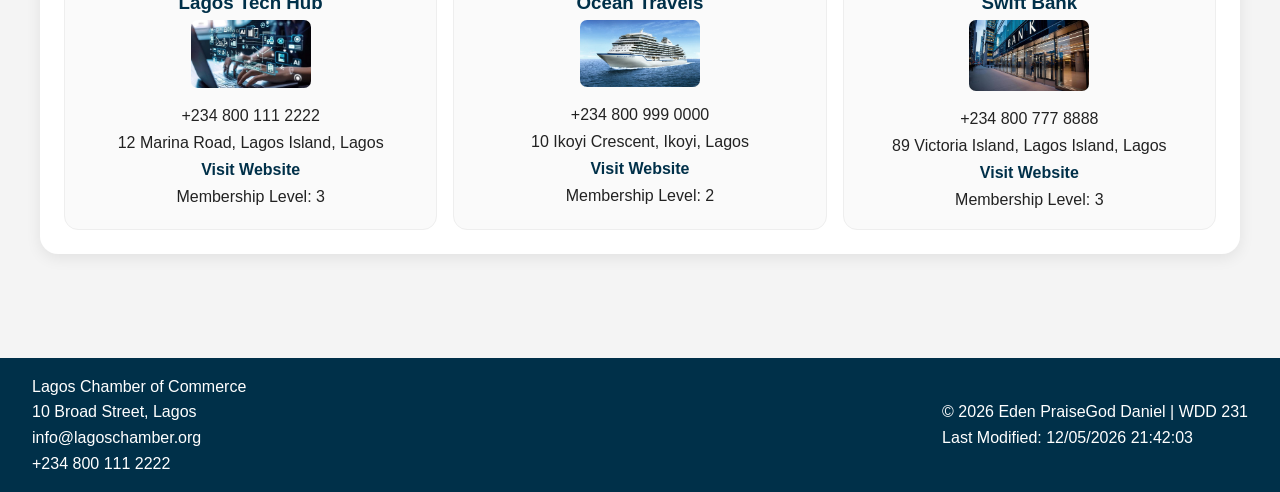
==== commit 677c982f: "wk5" ====
--- a/chamber/index.html
+++ b/chamber/index.html
@@ -68,7 +68,7 @@
 
                 <li><a href="join.html">Join</a></li>
 
-                <li><a href="#">Discover</a></li>
+                <li><a href="discover.html">Discover</a></li>
 
             </ul>
 
--- a/chamber/styles/small.css
+++ b/chamber/styles/small.css
@@ -695,4 +695,51 @@
     background: var(--light-bg);
     padding: 1rem;
     border-radius: 8px;
+}
+
+
+
+
+
+/* ===================================
+   DISCOVER PAGE
+=================================== */
+
+/* =========================
+   DISCOVER PAGE (MOBILE)
+========================= */
+
+.discover-grid {
+    display: grid;
+    gap: 1.5rem;
+    padding: 1rem;
+}
+
+.discover-card {
+    background: #fff;
+    border-radius: 12px;
+    padding: 1rem;
+}
+
+.discover-card img {
+    width: 100%;
+    height: auto;
+    border-radius: 10px;
+}
+
+.discover-card button {
+    margin-top: 0.5rem;
+    padding: 0.6rem 1rem;
+    border: none;
+    background: #003049;
+    color: white;
+    border-radius: 6px;
+}
+
+#visitMessage {
+    text-align: center;
+    border-radius: 8px;
+    text-decoration: underline;
+    color: var(--text);
+    font-weight: bold;
 }
--- a/chamber/styles/larger.css
+++ b/chamber/styles/larger.css
@@ -99,3 +99,47 @@
     }
 
 }
+
+
+/* ===================================
+   DISCOVER PAGE
+=================================== */
+
+/* =========================
+   DISCOVER PAGE LAYOUT
+========================= */
+
+@media screen and (min-width: 768px) {
+
+.discover-grid {
+    display: grid;
+    grid-template-areas:
+        "a b c"
+        "d e f"
+        "g h h";
+    gap: 1.5rem;
+}
+
+/* assign areas */
+.discover-card:nth-child(1) { grid-area: a; }
+.discover-card:nth-child(2) { grid-area: b; }
+.discover-card:nth-child(3) { grid-area: c; }
+.discover-card:nth-child(4) { grid-area: d; }
+.discover-card:nth-child(5) { grid-area: e; }
+.discover-card:nth-child(6) { grid-area: f; }
+.discover-card:nth-child(7) { grid-area: g; }
+.discover-card:nth-child(8) { grid-area: h; }
+}
+
+/* LARGE SCREEN HOVER EFFECT ONLY */
+@media screen and (min-width: 1025px) {
+
+.discover-card img {
+    transition: transform 0.3s ease, filter 0.3s ease;
+}
+
+.discover-card img:hover {
+    transform: scale(1.05);
+    filter: brightness(1.1);
+}
+}
